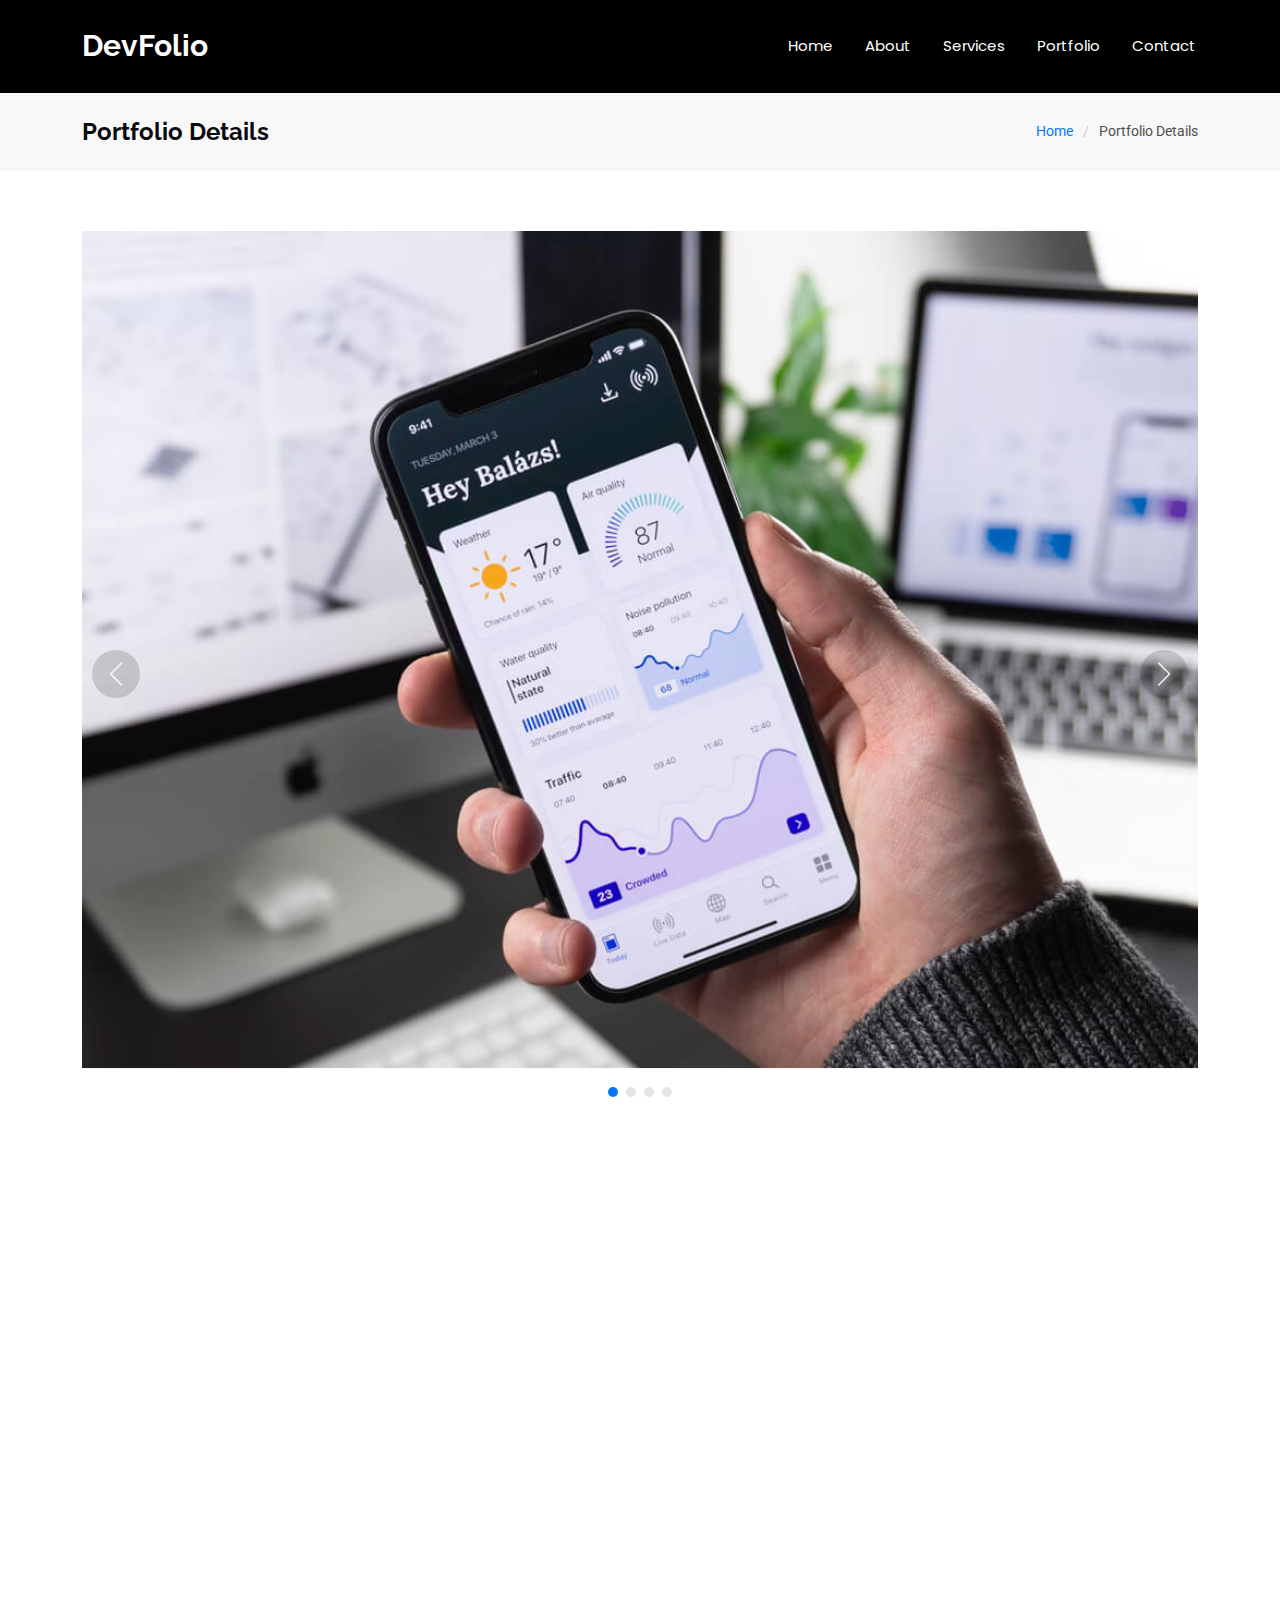
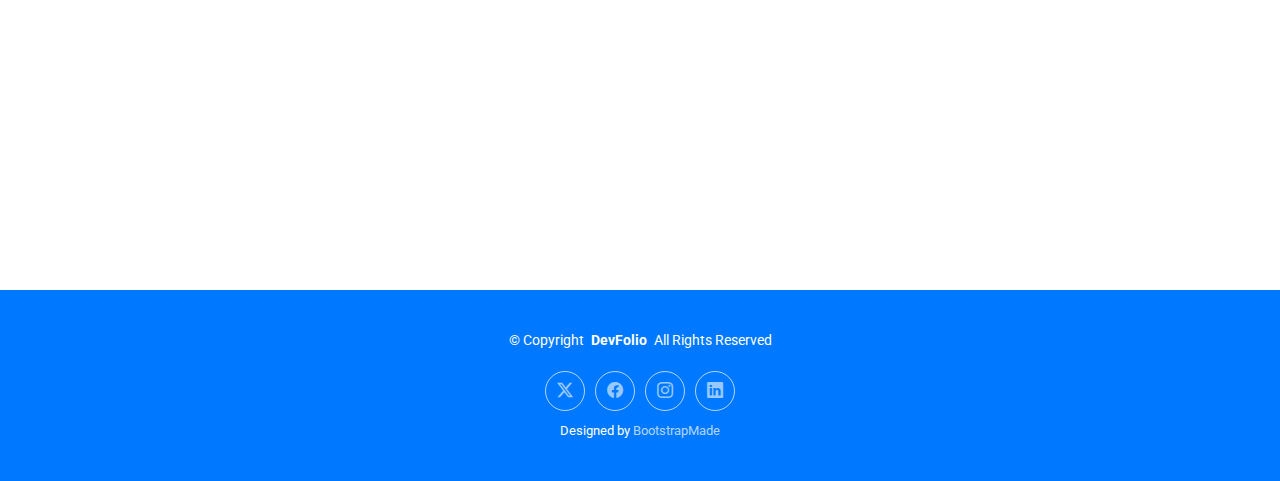
==== app1-details.html @ 3f34b681 "Initial temp" ====
<!DOCTYPE html>
<html lang="en">

<head>
  <meta charset="utf-8">
  <meta content="width=device-width, initial-scale=1.0" name="viewport">
  <title>Portfolio Details - DevFolio Bootstrap Template</title>
  <meta content="" name="description">
  <meta content="" name="keywords">

  <!-- Favicons -->
  <link href="assets/img/favicon.png" rel="icon">
  <link href="assets/img/apple-touch-icon.png" rel="apple-touch-icon">

  <!-- Fonts -->
  <link href="https://fonts.googleapis.com" rel="preconnect">
  <link href="https://fonts.gstatic.com" rel="preconnect" crossorigin>
  <link href="https://fonts.googleapis.com/css2?family=Roboto:ital,wght@0,100;0,300;0,400;0,500;0,700;0,900;1,100;1,300;1,400;1,500;1,700;1,900&family=Poppins:ital,wght@0,100;0,200;0,300;0,400;0,500;0,600;0,700;0,800;0,900;1,100;1,200;1,300;1,400;1,500;1,600;1,700;1,800;1,900&family=Raleway:ital,wght@0,100;0,200;0,300;0,400;0,500;0,600;0,700;0,800;0,900;1,100;1,200;1,300;1,400;1,500;1,600;1,700;1,800;1,900&display=swap" rel="stylesheet">

  <!-- Vendor CSS Files -->
  <link href="assets/vendor/bootstrap/css/bootstrap.min.css" rel="stylesheet">
  <link href="assets/vendor/bootstrap-icons/bootstrap-icons.css" rel="stylesheet">
  <link href="assets/vendor/aos/aos.css" rel="stylesheet">
  <link href="assets/vendor/glightbox/css/glightbox.min.css" rel="stylesheet">
  <link href="assets/vendor/swiper/swiper-bundle.min.css" rel="stylesheet">

  <!-- Main CSS File -->
  <link href="assets/css/main.css" rel="stylesheet">

  <!-- =======================================================
  * Template Name: DevFolio
  * Template URL: https://bootstrapmade.com/devfolio-bootstrap-portfolio-html-template/
  * Updated: Jun 29 2024 with Bootstrap v5.3.3
  * Author: BootstrapMade.com
  * License: https://bootstrapmade.com/license/
  ======================================================== -->
</head>

<body class="portfolio-details-page">

  <header id="header" class="header d-flex align-items-center sticky-top">
    <div class="container-fluid container-xl position-relative d-flex align-items-center justify-content-between">

      <a href="index.html" class="logo d-flex align-items-center">
        <!-- Uncomment the line below if you also wish to use an image logo -->
        <!-- <img src="assets/img/logo.png" alt=""> -->
        <h1 class="sitename">DevFolio</h1>
      </a>

      <nav id="navmenu" class="navmenu">
        <ul>
          <li><a href="#hero">Home<br></a></li>
          <li><a href="#about">About</a></li>
          <li><a href="#services">Services</a></li>
          <li><a href="#portfolio">Portfolio</a></li>
          <li><a href="#contact">Contact</a></li>
        </ul>
        <i class="mobile-nav-toggle d-xl-none bi bi-list"></i>
      </nav>

    </div>
  </header>

  <main class="main">

    <!-- Page Title -->
    <div class="page-title" data-aos="fade">
      <div class="container d-lg-flex justify-content-between align-items-center">
        <h1 class="mb-2 mb-lg-0">Portfolio Details</h1>
        <nav class="breadcrumbs">
          <ol>
            <li><a href="index.html">Home</a></li>
            <li class="current">Portfolio Details</li>
          </ol>
        </nav>
      </div>
    </div><!-- End Page Title -->

    <!-- Portfolio Details Section -->
    <section id="portfolio-details" class="portfolio-details section">

      <div class="container" data-aos="fade-up">

        <div class="portfolio-details-slider swiper init-swiper">
          <script type="application/json" class="swiper-config">
            {
              "loop": true,
              "speed": 600,
              "autoplay": {
                "delay": 5000
              },
              "slidesPerView": "auto",
              "navigation": {
                "nextEl": ".swiper-button-next",
                "prevEl": ".swiper-button-prev"
              },
              "pagination": {
                "el": ".swiper-pagination",
                "type": "bullets",
                "clickable": true
              }
            }
          </script>
          <div class="swiper-wrapper align-items-center">

            <div class="swiper-slide">
              <img src="assets/img/portfolio/app-1.jpg" alt="">
            </div>

            <div class="swiper-slide">
              <img src="assets/img/portfolio/product-1.jpg" alt="">
            </div>

            <div class="swiper-slide">
              <img src="assets/img/portfolio/branding-1.jpg" alt="">
            </div>

            <div class="swiper-slide">
              <img src="assets/img/portfolio/books-1.jpg" alt="">
            </div>

          </div>
          <div class="swiper-button-prev"></div>
          <div class="swiper-button-next"></div>
          <div class="swiper-pagination"></div>
        </div>

        <div class="row justify-content-between gy-4 mt-4">

          <div class="col-lg-8" data-aos="fade-up">
            <div class="portfolio-description">
              <h2>Travel Tracker</h2>
              <p>
                Autem ipsum nam porro corporis rerum. Quis eos dolorem eos itaque inventore commodi labore quia quia. Exercitationem repudiandae officiis neque suscipit non officia eaque itaque enim. Voluptatem officia accusantium nesciunt est omnis tempora consectetur dignissimos. Sequi nulla at esse enim cum deserunt eius.
              </p>
              <p>
                Amet consequatur qui dolore veniam voluptatem voluptatem sit. Non aspernatur atque natus ut cum nam et. Praesentium error dolores rerum minus sequi quia veritatis eum. Eos et doloribus doloremque nesciunt molestiae laboriosam.
              </p>

              <div class="testimonial-item">
                <p>
                  <i class="bi bi-quote quote-icon-left"></i>
                  <span>Export tempor illum tamen malis malis eram quae irure esse labore quem cillum quid cillum eram malis quorum velit fore eram velit sunt aliqua noster fugiat irure amet legam anim culpa.</span>
                  <i class="bi bi-quote quote-icon-right"></i>
                </p>
                <div>
                  <img src="assets/img/testimonials/testimonials-2.jpg" class="testimonial-img" alt="">
                  <h3>Sara Wilsson</h3>
                  <h4>Designer</h4>
                </div>
              </div>

              <p>
                Impedit ipsum quae et aliquid doloribus et voluptatem quasi. Perspiciatis occaecati earum et magnam animi. Quibusdam non qui ea vitae suscipit vitae sunt. Repudiandae incidunt cumque minus deserunt assumenda tempore. Delectus voluptas necessitatibus est.
              </p>

              <p>
                Sunt voluptatum sapiente facilis quo odio aut ipsum repellat debitis. Molestiae et autem libero. Explicabo et quod necessitatibus similique quis dolor eum. Numquam eaque praesentium rem et qui nesciunt.
              </p>

            </div>
          </div>

          <div class="col-lg-3" data-aos="fade-up" data-aos-delay="100">
            <div class="portfolio-info">
              <h3>Project information</h3>
              <ul>
                <li><strong>Category</strong> Web design</li>
                <li><strong>Client</strong> ASU Company</li>
                <li><strong>Project date</strong> 01 March, 2020</li>
                <li><strong>Project URL</strong> <a href="#">www.example.com</a></li>
                <li><a href="#" class="btn-visit align-self-start">Visit Website</a></li>
              </ul>
            </div>
          </div>

        </div>

      </div>

    </section><!-- /Portfolio Details Section -->

  </main>

  <footer id="footer" class="footer accent-background">

    <div class="container">
      <div class="copyright text-center ">
        <p>© <span>Copyright</span> <strong class="px-1 sitename">DevFolio</strong> <span>All Rights Reserved</span></p>
      </div>
      <div class="social-links d-flex justify-content-center">
        <a href=""><i class="bi bi-twitter-x"></i></a>
        <a href=""><i class="bi bi-facebook"></i></a>
        <a href=""><i class="bi bi-instagram"></i></a>
        <a href=""><i class="bi bi-linkedin"></i></a>
      </div>
      <div class="credits">
        <!-- All the links in the footer should remain intact. -->
        <!-- You can delete the links only if you've purchased the pro version. -->
        <!-- Licensing information: https://bootstrapmade.com/license/ -->
        <!-- Purchase the pro version with working PHP/AJAX contact form: [buy-url] -->
        Designed by <a href="https://bootstrapmade.com/">BootstrapMade</a>
      </div>
    </div>

  </footer>

  <!-- Scroll Top -->
  <a href="#" id="scroll-top" class="scroll-top d-flex align-items-center justify-content-center"><i class="bi bi-arrow-up-short"></i></a>

  <!-- Preloader -->
  <div id="preloader"></div>

  <!-- Vendor JS Files -->
  <script src="assets/vendor/bootstrap/js/bootstrap.bundle.min.js"></script>
  <script src="assets/vendor/php-email-form/validate.js"></script>
  <script src="assets/vendor/aos/aos.js"></script>
  <script src="assets/vendor/typed.js/typed.umd.js"></script>
  <script src="assets/vendor/waypoints/noframework.waypoints.js"></script>
  <script src="assets/vendor/purecounter/purecounter_vanilla.js"></script>
  <script src="assets/vendor/glightbox/js/glightbox.min.js"></script>
  <script src="assets/vendor/imagesloaded/imagesloaded.pkgd.min.js"></script>
  <script src="assets/vendor/isotope-layout/isotope.pkgd.min.js"></script>
  <script src="assets/vendor/swiper/swiper-bundle.min.js"></script>

  <!-- Main JS File -->
  <script src="assets/js/main.js"></script>

</body>

</html>
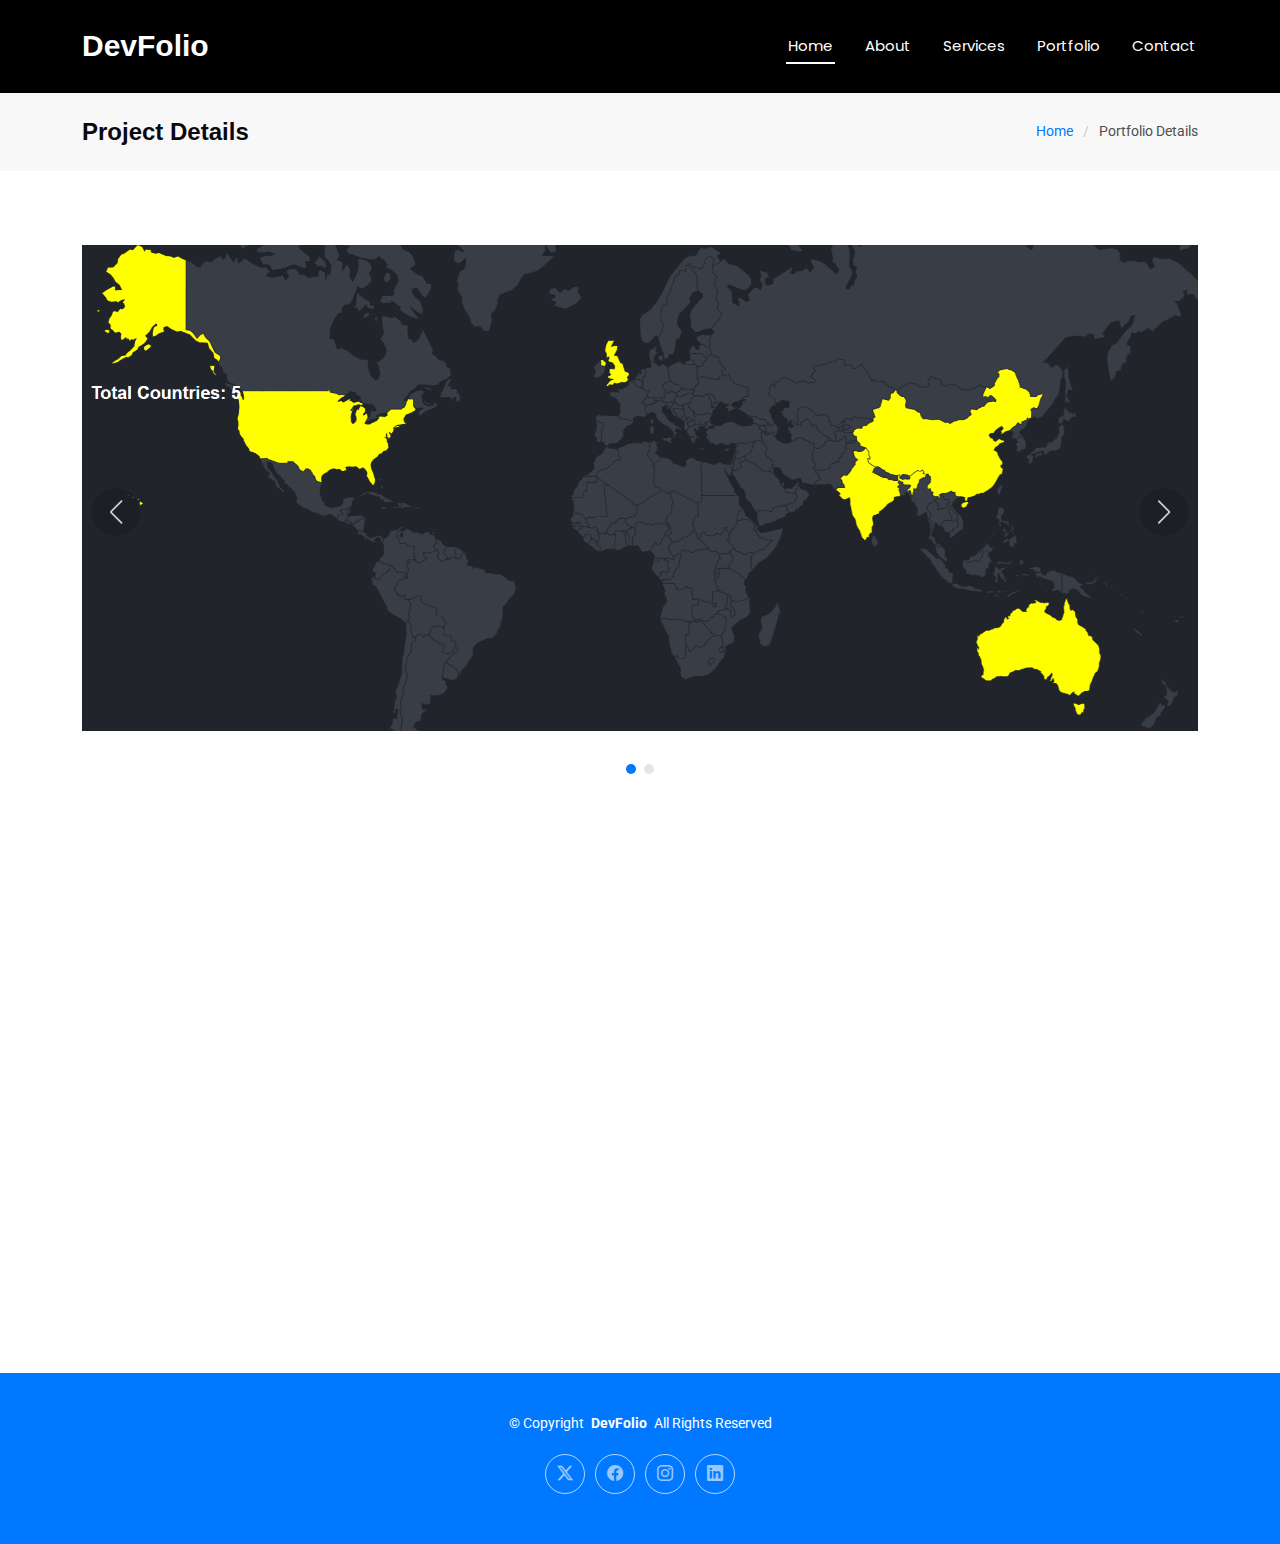
==== commit 3f8c8b48: "Designed and structured" ====
--- a/app1-details.html
+++ b/app1-details.html
@@ -15,7 +15,7 @@
   <!-- Fonts -->
   <link href="https://fonts.googleapis.com" rel="preconnect">
   <link href="https://fonts.gstatic.com" rel="preconnect" crossorigin>
-  <link href="https://fonts.googleapis.com/css2?family=Roboto:ital,wght@0,100;0,300;0,400;0,500;0,700;0,900;1,100;1,300;1,400;1,500;1,700;1,900&family=Poppins:ital,wght@0,100;0,200;0,300;0,400;0,500;0,600;0,700;0,800;0,900;1,100;1,200;1,300;1,400;1,500;1,600;1,700;1,800;1,900&family=Raleway:ital,wght@0,100;0,200;0,300;0,400;0,500;0,600;0,700;0,800;0,900;1,100;1,200;1,300;1,400;1,500;1,600;1,700;1,800;1,900&display=swap" rel="stylesheet">
+  <link href="https://fonts.googleapis.com/css2?family=Roboto:ital,wght@0,100;0,300;0,400;0,500;0,700;0,900;1,100;1,300;1,400;1,500;1,700;1,900&family=Poppins:ital,wght@0,100;0,200;0,300;0,400;0,500;0,600;0,700;0,800;0,900;1,100;1,200;1,300;1,400;1,500;1,600;1,700;1,800;1,900&display=swap" rel="stylesheet">
 
   <!-- Vendor CSS Files -->
   <link href="assets/vendor/bootstrap/css/bootstrap.min.css" rel="stylesheet">
@@ -49,14 +49,14 @@
 
       <nav id="navmenu" class="navmenu">
         <ul>
-          <li><a href="#hero">Home<br></a></li>
-          <li><a href="#about">About</a></li>
-          <li><a href="#services">Services</a></li>
-          <li><a href="#portfolio">Portfolio</a></li>
-          <li><a href="#contact">Contact</a></li>
+            <li><a href="index.html#hero" class="active">Home<br></a></li>
+            <li><a href="index.html#about">About</a></li>
+            <li><a href="index.html#services">Services</a></li>
+            <li><a href="index.html#portfolio">Portfolio</a></li>
+            <li><a href="index.html#contact">Contact</a></li>
         </ul>
         <i class="mobile-nav-toggle d-xl-none bi bi-list"></i>
-      </nav>
+    </nav>
 
     </div>
   </header>
@@ -66,7 +66,7 @@
     <!-- Page Title -->
     <div class="page-title" data-aos="fade">
       <div class="container d-lg-flex justify-content-between align-items-center">
-        <h1 class="mb-2 mb-lg-0">Portfolio Details</h1>
+        <h1 class="mb-2 mb-lg-0">Project Details</h1>
         <nav class="breadcrumbs">
           <ol>
             <li><a href="index.html">Home</a></li>
@@ -102,24 +102,14 @@
             }
           </script>
           <div class="swiper-wrapper align-items-center">
-
             <div class="swiper-slide">
-              <img src="assets/img/portfolio/app-1.jpg" alt="">
-            </div>
-
+              <img src="assets/img/portfolio/Apps/travel tracker/travel tracker 1.png" alt="" style="width: 100%; height: auto;">
+            </div>
             <div class="swiper-slide">
-              <img src="assets/img/portfolio/product-1.jpg" alt="">
-            </div>
-
-            <div class="swiper-slide">
-              <img src="assets/img/portfolio/branding-1.jpg" alt="">
-            </div>
-
-            <div class="swiper-slide">
-              <img src="assets/img/portfolio/books-1.jpg" alt="">
-            </div>
-
+              <img src="assets/img/portfolio/Apps/travel tracker/travel tracker 2.png" alt="" style="width: 100%; height: auto;">
+            </div>
           </div>
+          
           <div class="swiper-button-prev"></div>
           <div class="swiper-button-next"></div>
           <div class="swiper-pagination"></div>
@@ -131,45 +121,32 @@
             <div class="portfolio-description">
               <h2>Travel Tracker</h2>
               <p>
-                Autem ipsum nam porro corporis rerum. Quis eos dolorem eos itaque inventore commodi labore quia quia. Exercitationem repudiandae officiis neque suscipit non officia eaque itaque enim. Voluptatem officia accusantium nesciunt est omnis tempora consectetur dignissimos. Sequi nulla at esse enim cum deserunt eius.
+                A dynamic web application designed to track the countries visited by multiple users. This app provides a responsive layout with SVG maps and interactive forms to enhance the user experience. 
               </p>
               <p>
-                Amet consequatur qui dolore veniam voluptatem voluptatem sit. Non aspernatur atque natus ut cum nam et. Praesentium error dolores rerum minus sequi quia veritatis eum. Eos et doloribus doloremque nesciunt molestiae laboriosam.
+                The Travel Tracker Web App is a robust and interactive application designed to help users log and visualize the countries they have visited. This app features a responsive layout that ensures seamless functionality across various devices, making it easy for users to access their travel data anywhere, anytime.
               </p>
-
-              <div class="testimonial-item">
-                <p>
-                  <i class="bi bi-quote quote-icon-left"></i>
-                  <span>Export tempor illum tamen malis malis eram quae irure esse labore quem cillum quid cillum eram malis quorum velit fore eram velit sunt aliqua noster fugiat irure amet legam anim culpa.</span>
-                  <i class="bi bi-quote quote-icon-right"></i>
-                </p>
-                <div>
-                  <img src="assets/img/testimonials/testimonials-2.jpg" class="testimonial-img" alt="">
-                  <h3>Sara Wilsson</h3>
-                  <h4>Designer</h4>
-                </div>
-              </div>
-
               <p>
-                Impedit ipsum quae et aliquid doloribus et voluptatem quasi. Perspiciatis occaecati earum et magnam animi. Quibusdam non qui ea vitae suscipit vitae sunt. Repudiandae incidunt cumque minus deserunt assumenda tempore. Delectus voluptas necessitatibus est.
+                Key Features:
+                <ul>
+                  <li>Dynamic Country Tracking: Users can add, update, and delete the countries they have visited, with real-time updates reflected on their personal map.</li>
+                  <li>Interactive SVG Maps: Visually appealing maps that highlight the countries based on user input, providing an engaging way to track travels.</li>
+                  <li>Responsive Design: Ensures compatibility across different devices and screen sizes, enhancing user accessibility and experience.</li>
+                  <li>Data Persistence: Uses PostgreSQL for reliable and efficient storage of user data, ensuring that travel logs are securely maintained.</li>
+                </ul>
               </p>
-
-              <p>
-                Sunt voluptatum sapiente facilis quo odio aut ipsum repellat debitis. Molestiae et autem libero. Explicabo et quod necessitatibus similique quis dolor eum. Numquam eaque praesentium rem et qui nesciunt.
-              </p>
-
             </div>
           </div>
 
           <div class="col-lg-3" data-aos="fade-up" data-aos-delay="100">
             <div class="portfolio-info">
-              <h3>Project information</h3>
+              <h3>Project Information</h3>
               <ul>
-                <li><strong>Category</strong> Web design</li>
-                <li><strong>Client</strong> ASU Company</li>
-                <li><strong>Project date</strong> 01 March, 2020</li>
-                <li><strong>Project URL</strong> <a href="#">www.example.com</a></li>
-                <li><a href="#" class="btn-visit align-self-start">Visit Website</a></li>
+                <li><strong>Category:</strong> Web Development</li>
+                <li><strong>Technologies Used:</strong> Node.js, Express.js, React.js, PostgreSQL, REST API</li>
+                <li><strong>Completion Date:</strong> 15 June, 2024</li>
+                <li><strong>GitHub Repository:</strong> <a target="_blank" href="https://github.com/mhdshanu/Travel-Tracker">View on GitHub</a></li>
+                <li><a href="https://travel-tracker-lnf4.onrender.com" target="_blank" class="btn-visit align-self-start">Visit Website</a></li>
               </ul>
             </div>
           </div>
@@ -191,7 +168,7 @@
       <div class="social-links d-flex justify-content-center">
         <a href=""><i class="bi bi-twitter-x"></i></a>
         <a href=""><i class="bi bi-facebook"></i></a>
-        <a href=""><i class="bi bi-instagram"></i></a>
+        <a href="https://www.instagram.com/mhd_shanu_/?hl=en"><i class="bi bi-instagram"></i></a>
         <a href=""><i class="bi bi-linkedin"></i></a>
       </div>
       <div class="credits">
@@ -199,7 +176,6 @@
         <!-- You can delete the links only if you've purchased the pro version. -->
         <!-- Licensing information: https://bootstrapmade.com/license/ -->
         <!-- Purchase the pro version with working PHP/AJAX contact form: [buy-url] -->
-        Designed by <a href="https://bootstrapmade.com/">BootstrapMade</a>
       </div>
     </div>
 
@@ -228,4 +204,4 @@
 
 </body>
 
-</html>+</html>
--- a/assets/css/main.css
+++ b/assets/css/main.css
@@ -1002,9 +1002,12 @@
   }
 }
 
-.portfolio .portfolio-item {
-  position: relative;
-}
+.portfolio-item img {
+  width: 100%; /* Set the width to 100% to make it responsive */
+  height: 250px; /* Set a fixed height */
+  object-fit: cover; /* Ensures the aspect ratio is maintained */
+}
+
 
 .portfolio .portfolio-item .portfolio-info {
   opacity: 0;
@@ -1625,4 +1628,11 @@
 --------------------------------------------------------------*/
 .starter-section {
   /* Add your styles here */
-}+}
+
+.fixed-size {
+  width: 650px;  /* Fixed width */
+  height: 650px; /* Fixed height */
+  object-fit: cover; /* Ensure the image covers the specified dimensions */
+}
+
